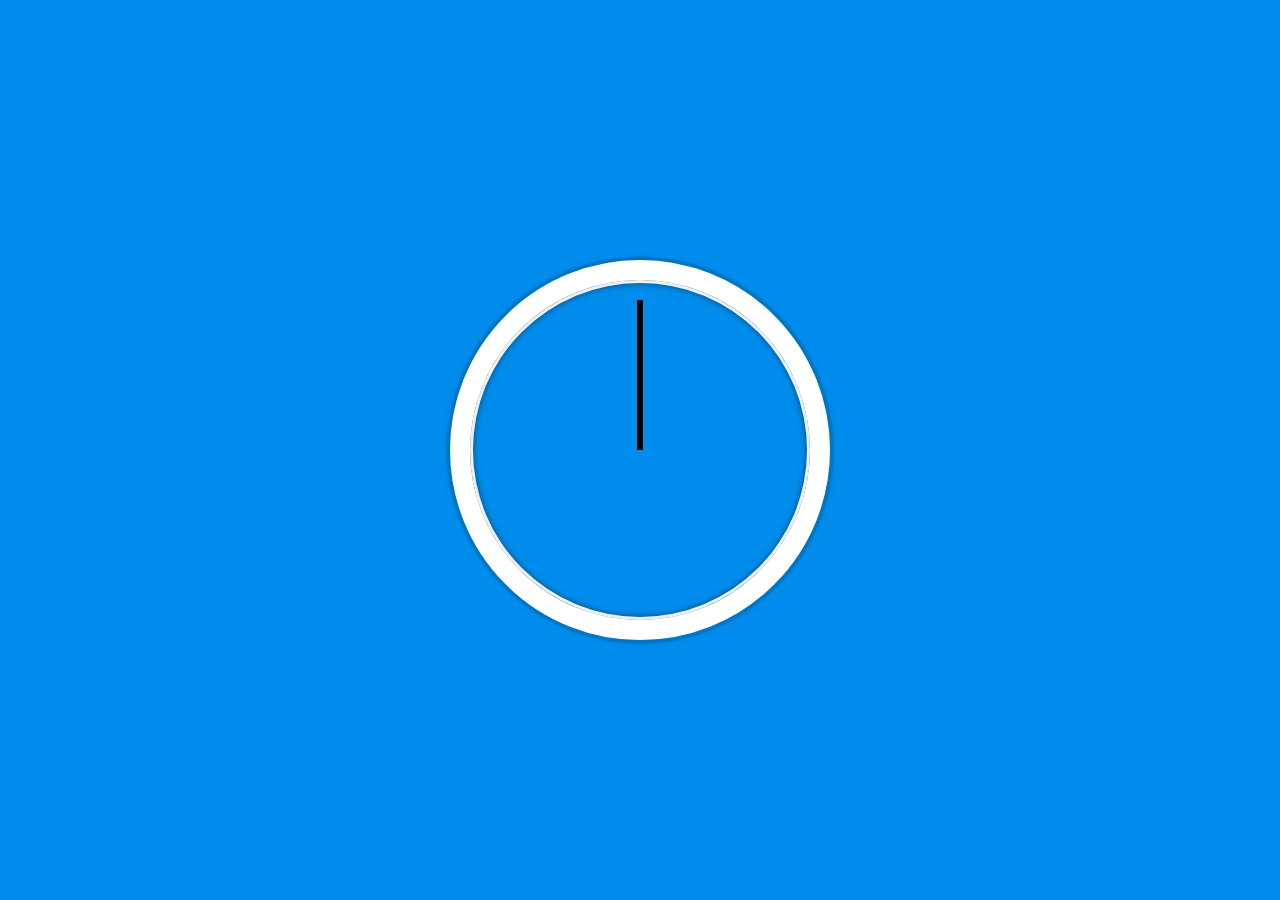
==== Clock/index.html @ 1229401d "Day 2 - Clock adding" ====
<!DOCTYPE html>
<html lang="en">
<head>
  <meta charset="UTF-8">
  <title>JS + CSS Clock</title>
  <link rel="stylesheet" href="main.css">
</head>
<body>

    <div class="clock">
      <div class="clock-face">
        <div class="hand hour-hand"></div>
        <div class="hand min-hand"></div>
        <div class="hand second-hand"></div>
      </div>
    </div>
    <script src="main.js"></script>
</body>
</html>
---- Clock/main.css ----
html {
  background: #018DED url(http://unsplash.it/1500/1000?image=881&blur=50);
  background-size: cover;
  font-family: 'helvetica neue';
  text-align: center;
  font-size: 10px;
}

body {
  margin: 0;
  font-size: 2rem;
  display: flex;
  flex: 1;
  min-height: 100vh;
  align-items: center;
}

.clock {
  width: 30rem;
  height: 30rem;
  border: 20px solid white;
  border-radius: 50%;
  margin: 50px auto;
  position: relative;
  padding: 2rem;
  box-shadow:
    0 0 0 4px rgba(0,0,0,0.1),
    inset 0 0 0 3px #EFEFEF,
    inset 0 0 10px black,
    0 0 10px rgba(0,0,0,0.2);
}

.clock-face {
  position: relative;
  width: 100%;
  height: 100%;
  transform: translateY(-3px); /* account for the height of the clock hands */
}

.hand {
  width: 50%;
  height: 6px;
  background: black;
  position: absolute;
  top: 50%;
  transform-origin: 100%;
  transform: rotate(90deg);
  transition: all 0.05s;
  transition-timing-function: cubic-bezier(0.1, 2.7, 0.58, 1);
}
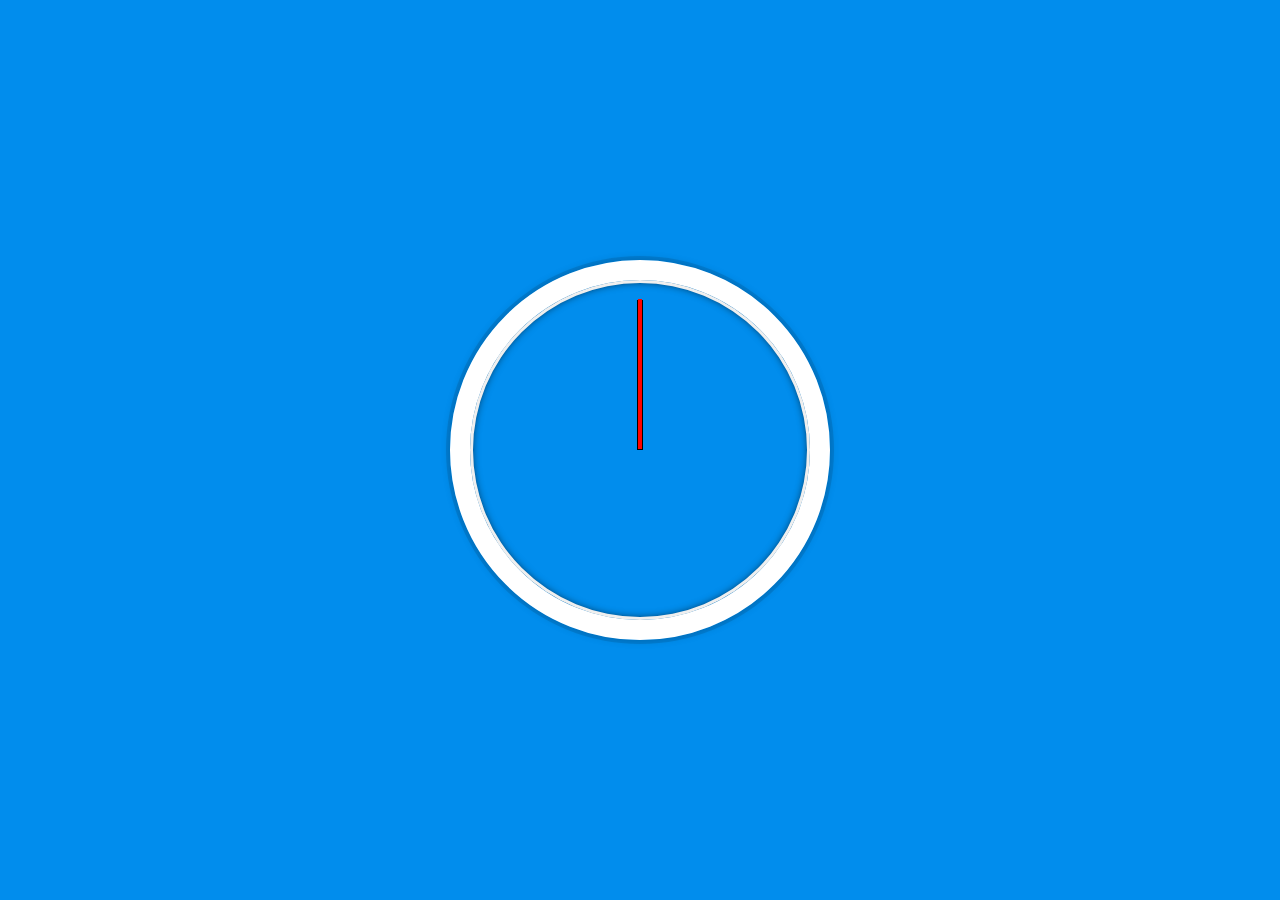
==== commit e9ccfabd: "day 4" ====
--- a/Clock/index.html
+++ b/Clock/index.html
@@ -2,7 +2,7 @@
 <html lang="en">
 <head>
   <meta charset="UTF-8">
-  <title>JS + CSS Clock</title>
+  <title>Clock</title>
   <link rel="stylesheet" href="main.css">
 </head>
 <body>
--- a/Clock/main.css
+++ b/Clock/main.css
@@ -48,3 +48,13 @@
   transition: all 0.05s;
   transition-timing-function: cubic-bezier(0.1, 2.7, 0.58, 1);
 }
+
+.hour-hand {
+  width: 35%;
+  left: 15%;
+}
+
+.second-hand {
+  background: red;
+  height: 4px;
+}
